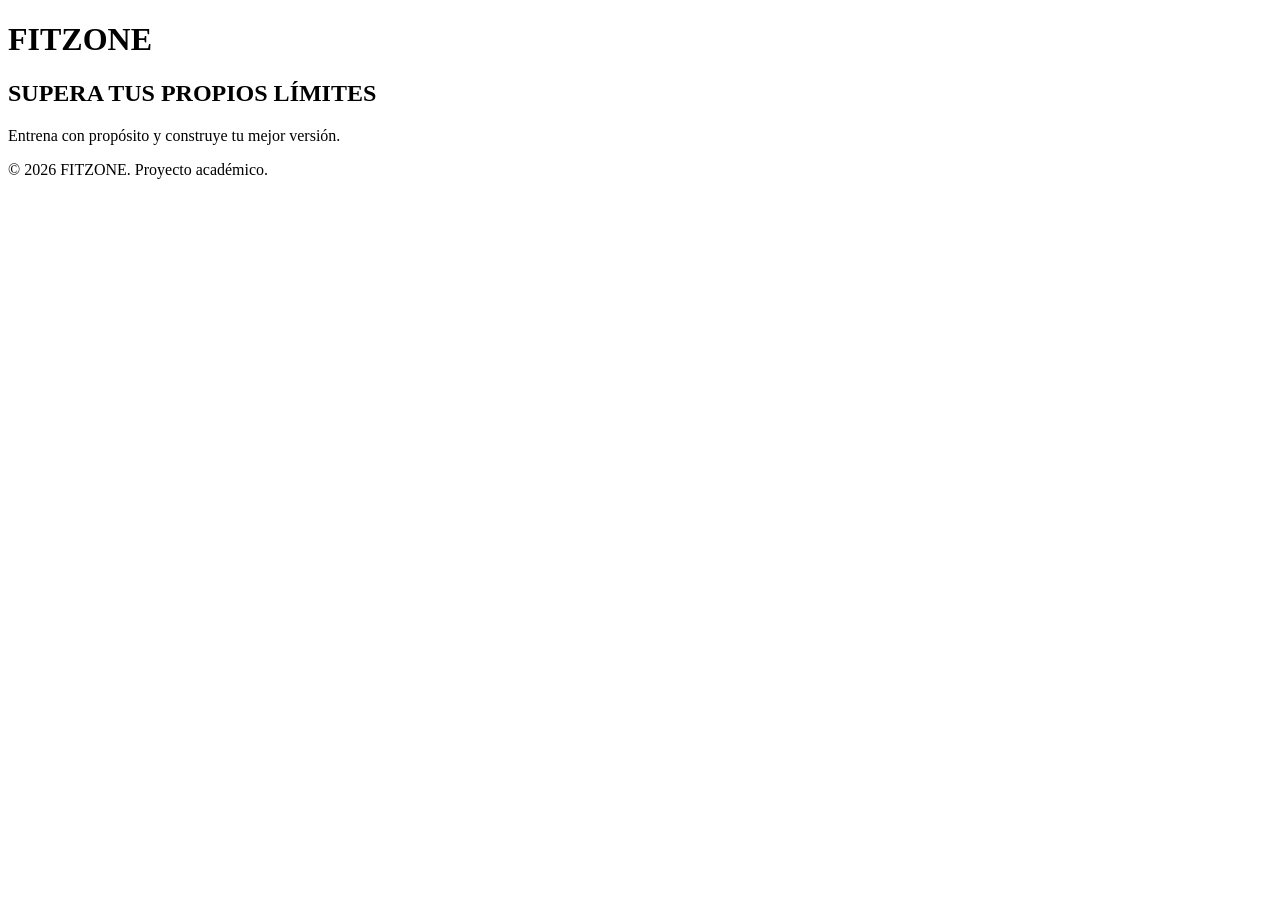
==== index.html @ 28264fc7 "feat: crear estructura inicial de la pagina principal" ====
<!DOCTYPE html>

<html lang="es">
<head>
<meta charset="UTF-8">
<meta name="viewport" content="width=device-width, initial-scale=1.0">
<title>FITZONE | Inicio</title>
</head>
<body>
<header>
<h1>FITZONE</h1>
</header>
<main>
<section>
<h2>SUPERA TUS PROPIOS LÍMITES</h2>
<p>Entrena con propósito y construye tu mejor versión.</p>
</section>
</main>
<footer>
<p>&copy; 2026 FITZONE. Proyecto académico.</p>
</footer>
</body>
</html>
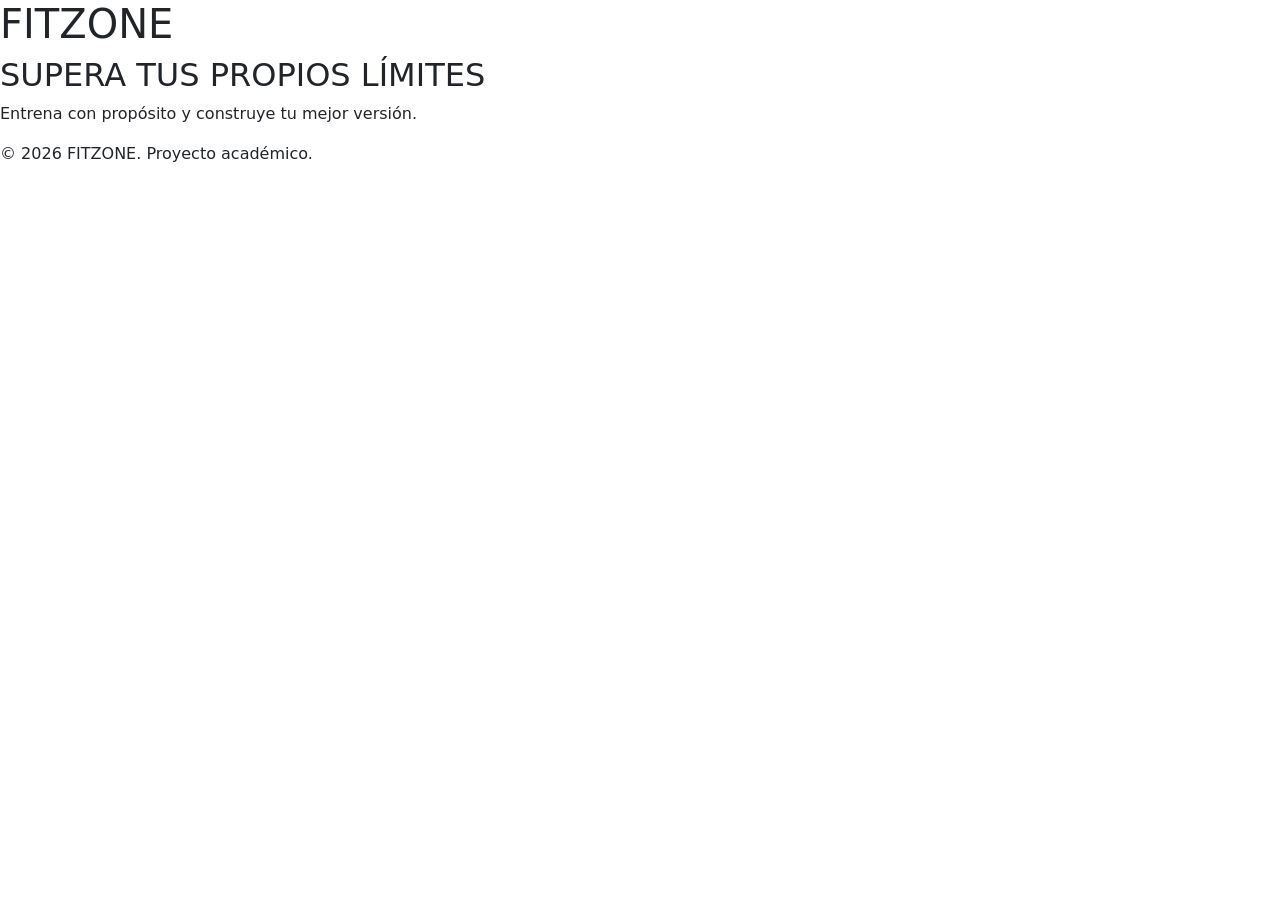
==== commit 94a43f4f: "feat: integrar Bootstrap 5 y estilos personalizados" ====
--- a/index.html
+++ b/index.html
@@ -5,6 +5,8 @@
 <meta charset="UTF-8">
 <meta name="viewport" content="width=device-width, initial-scale=1.0">
 <title>FITZONE | Inicio</title>
+<link href="https://cdn.jsdelivr.net/npm/bootstrap@5.3.3/dist/css/bootstrap.min.css" rel="stylesheet">
+<link rel="stylesheet" href="css/estilos.css">
 </head>
 <body>
 <header>
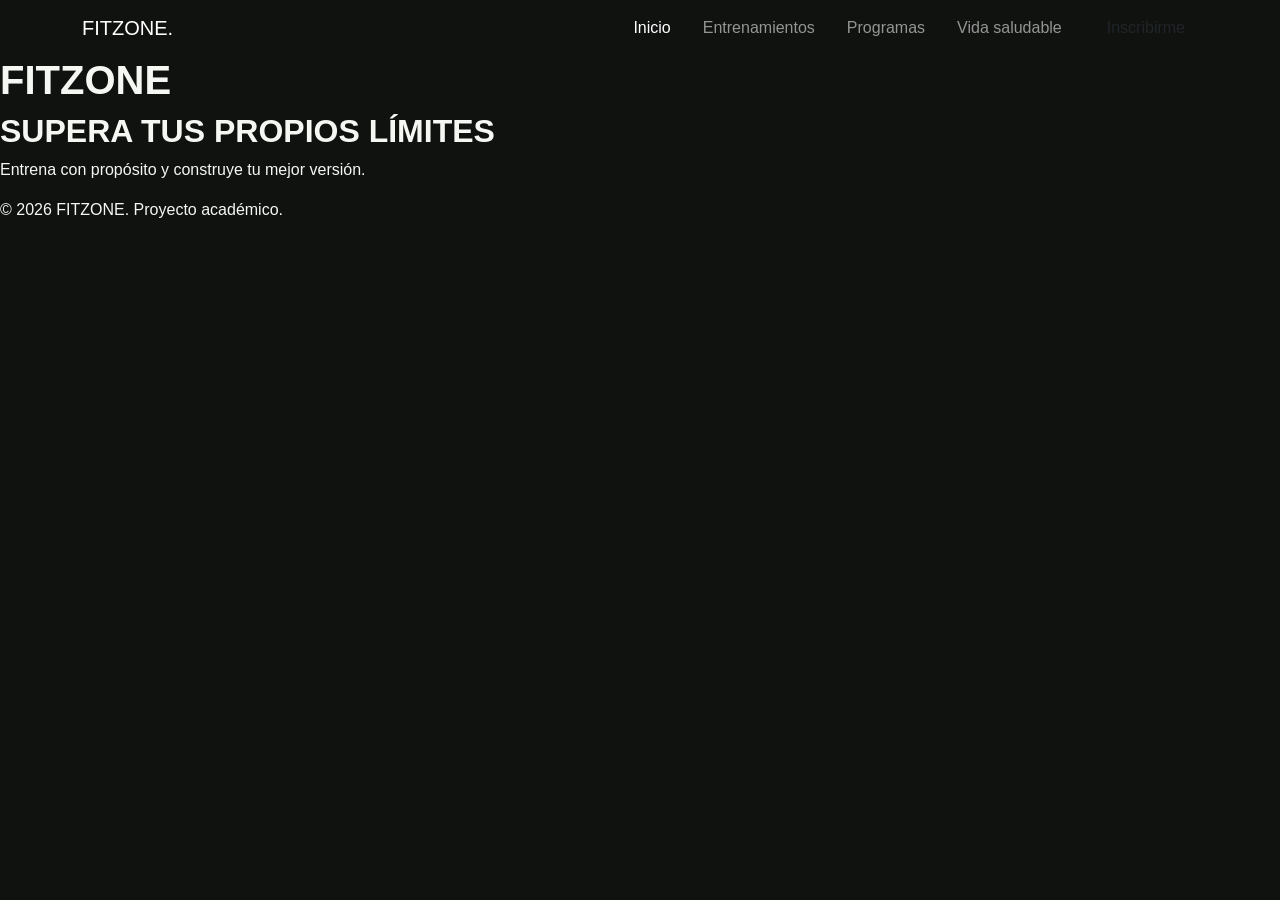
==== commit 95524836: "feat: implementar encabezado y navegacion principal" ====
--- a/index.html
+++ b/index.html
@@ -4,16 +4,34 @@
 <head>
 <meta charset="UTF-8">
 <meta name="viewport" content="width=device-width, initial-scale=1.0">
+<meta name="description" content="FITZONE: descubre entrenamientos y programas para alcanzar tus objetivos físicos.">
 <title>FITZONE | Inicio</title>
 <link href="https://cdn.jsdelivr.net/npm/bootstrap@5.3.3/dist/css/bootstrap.min.css" rel="stylesheet">
 <link rel="stylesheet" href="css/estilos.css">
 </head>
 <body>
 <header>
-<h1>FITZONE</h1>
+<nav class="navbar navbar-expand-lg navbar-dark navbar-fitzone">
+<div class="container">
+<a class="navbar-brand logo-fitzone" href="index.html">FIT<span>ZONE</span><span class="logo-point">.</span></a>
+<button class="navbar-toggler" type="button" data-bs-toggle="collapse" data-bs-target="#menuPrincipal" aria-controls="menuPrincipal" aria-expanded="false" aria-label="Abrir menú">
+<span class="navbar-toggler-icon"></span>
+</button>
+<div class="collapse navbar-collapse" id="menuPrincipal">
+<ul class="navbar-nav ms-auto align-items-lg-center gap-lg-3">
+<li class="nav-item"><a class="nav-link active" aria-current="page" href="index.html">Inicio</a></li>
+<li class="nav-item"><a class="nav-link" href="entrenamientos.html">Entrenamientos</a></li>
+<li class="nav-item"><a class="nav-link" href="programas.html">Programas</a></li>
+<li class="nav-item"><a class="nav-link" href="salud.html">Vida saludable</a></li>
+<li class="nav-item"><a class="btn btn-fitzone ms-lg-2" href="inscripcion.html">Inscribirme</a></li>
+</ul>
+</div>
+</div>
+</nav>
 </header>
 <main>
 <section>
+<h1>FITZONE</h1>
 <h2>SUPERA TUS PROPIOS LÍMITES</h2>
 <p>Entrena con propósito y construye tu mejor versión.</p>
 </section>
@@ -21,5 +39,6 @@
 <footer>
 <p>&copy; 2026 FITZONE. Proyecto académico.</p>
 </footer>
+<script src="https://cdn.jsdelivr.net/npm/bootstrap@5.3.3/dist/js/bootstrap.bundle.min.js"></script>
 </body>
 </html>
--- a/css/estilos.css
+++ b/css/estilos.css
@@ -0,0 +1,31 @@
+:root {
+--color-fondo: #101210;
+--color-superficie: #1C211D;
+--color-principal: #B6F23A;
+--color-texto: #F5F7F2;
+}
+
+* {
+margin: 0;
+padding: 0;
+box-sizing: border-box;
+}
+
+html {
+scroll-behavior: smooth;
+}
+
+body {
+background-color: var(--color-fondo);
+color: var(--color-texto);
+font-family: Arial, sans-serif;
+min-height: 100vh;
+}
+
+h1, h2, h3 {
+font-weight: 800;
+}
+
+a {
+text-decoration: none;
+}
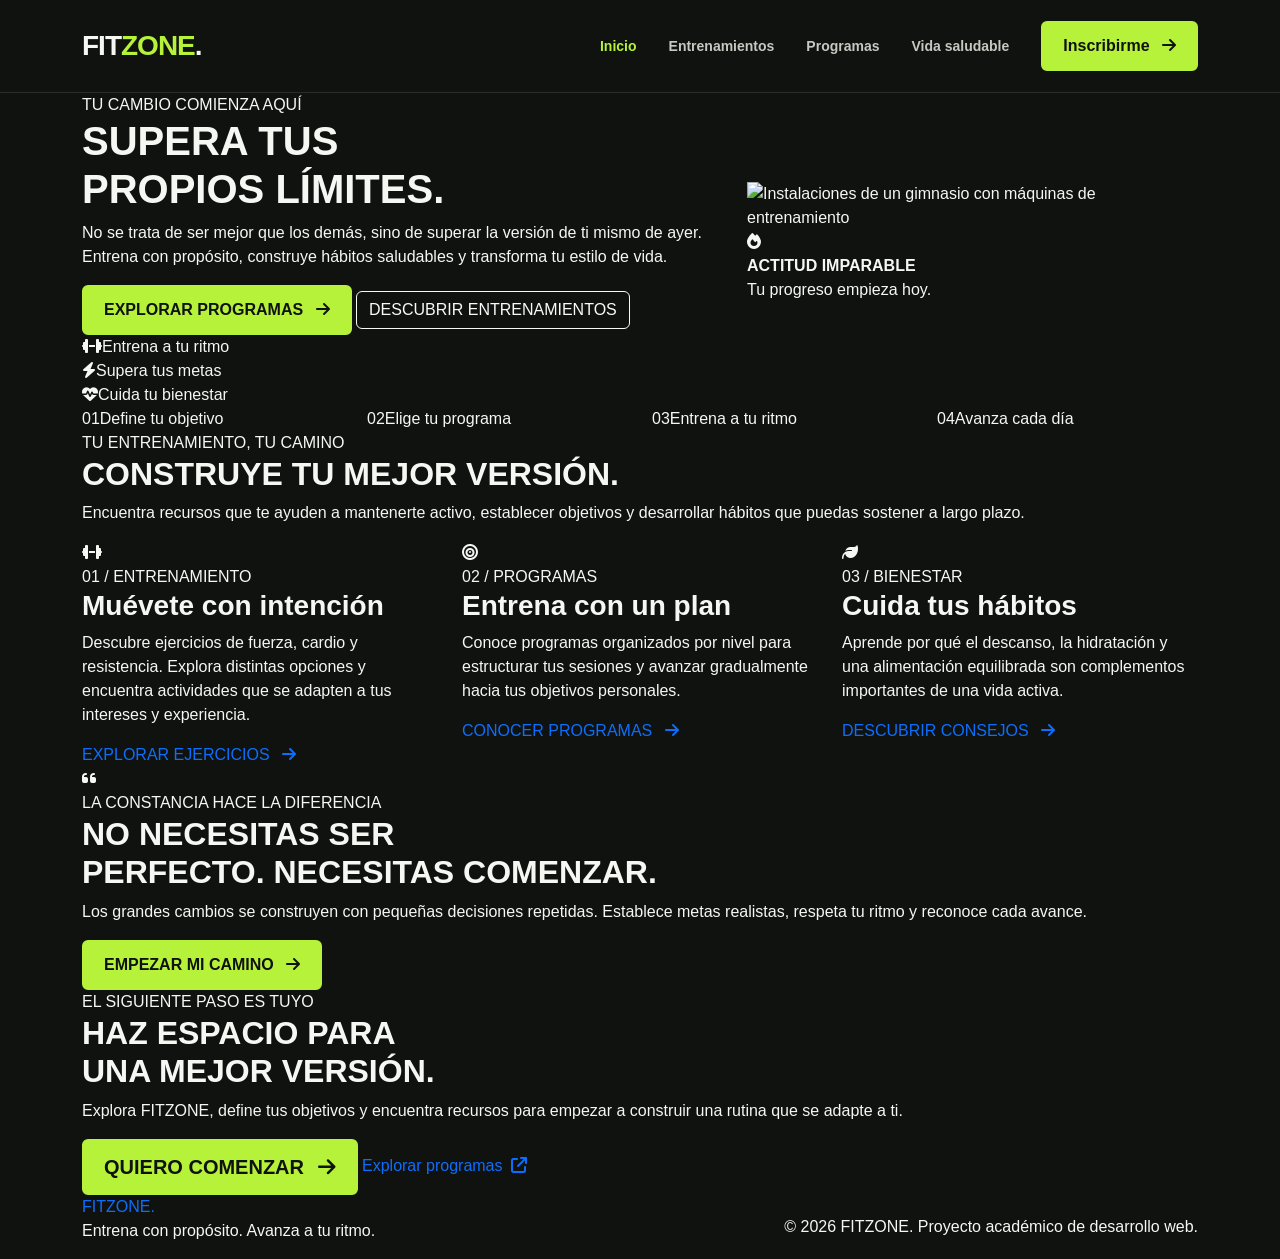
==== commit 1fcb6503: "feat: completar pagina principal de FITZONE" ====
--- a/index.html
+++ b/index.html
@@ -4,9 +4,14 @@
 <head>
 <meta charset="UTF-8">
 <meta name="viewport" content="width=device-width, initial-scale=1.0">
-<meta name="description" content="FITZONE: descubre entrenamientos y programas para alcanzar tus objetivos físicos.">
-<title>FITZONE | Inicio</title>
+<meta name="description" content="FITZONE: descubre entrenamientos, programas de ejercicio y consejos para desarrollar hábitos saludables.">
+<meta name="theme-color" content="#101210">
+<title>FITZONE | Transforma tu entrenamiento</title>
+<link rel="preconnect" href="https://fonts.googleapis.com">
+<link rel="preconnect" href="https://fonts.gstatic.com" crossorigin>
+<link href="https://fonts.googleapis.com/css2?family=Montserrat:wght@400;500;600;700;800;900&display=swap" rel="stylesheet">
 <link href="https://cdn.jsdelivr.net/npm/bootstrap@5.3.3/dist/css/bootstrap.min.css" rel="stylesheet">
+<link rel="stylesheet" href="https://cdnjs.cloudflare.com/ajax/libs/font-awesome/6.7.2/css/all.min.css">
 <link rel="stylesheet" href="css/estilos.css">
 </head>
 <body>
@@ -14,7 +19,7 @@
 <nav class="navbar navbar-expand-lg navbar-dark navbar-fitzone">
 <div class="container">
 <a class="navbar-brand logo-fitzone" href="index.html">FIT<span>ZONE</span><span class="logo-point">.</span></a>
-<button class="navbar-toggler" type="button" data-bs-toggle="collapse" data-bs-target="#menuPrincipal" aria-controls="menuPrincipal" aria-expanded="false" aria-label="Abrir menú">
+<button class="navbar-toggler" type="button" data-bs-toggle="collapse" data-bs-target="#menuPrincipal" aria-controls="menuPrincipal" aria-expanded="false" aria-label="Abrir menú de navegación">
 <span class="navbar-toggler-icon"></span>
 </button>
 <div class="collapse navbar-collapse" id="menuPrincipal">
@@ -23,22 +28,134 @@
 <li class="nav-item"><a class="nav-link" href="entrenamientos.html">Entrenamientos</a></li>
 <li class="nav-item"><a class="nav-link" href="programas.html">Programas</a></li>
 <li class="nav-item"><a class="nav-link" href="salud.html">Vida saludable</a></li>
-<li class="nav-item"><a class="btn btn-fitzone ms-lg-2" href="inscripcion.html">Inscribirme</a></li>
+<li class="nav-item"><a class="btn btn-fitzone ms-lg-2" href="inscripcion.html">Inscribirme <i class="fa-solid fa-arrow-right ms-2" aria-hidden="true"></i></a></li>
 </ul>
 </div>
 </div>
 </nav>
 </header>
 <main>
-<section>
-<h1>FITZONE</h1>
-<h2>SUPERA TUS PROPIOS LÍMITES</h2>
-<p>Entrena con propósito y construye tu mejor versión.</p>
+<section class="hero-section">
+<div class="container">
+<div class="row align-items-center gy-5">
+<div class="col-lg-7 hero-content">
+<span class="hero-label"><span class="hero-label-line"></span> TU CAMBIO COMIENZA AQUÍ</span>
+<h1>SUPERA TUS<br><span>PROPIOS LÍMITES.</span></h1>
+<p class="hero-description">No se trata de ser mejor que los demás, sino de superar la versión de ti mismo de ayer. Entrena con propósito, construye hábitos saludables y transforma tu estilo de vida.</p>
+<div class="hero-buttons">
+<a href="programas.html" class="btn btn-fitzone">EXPLORAR PROGRAMAS <i class="fa-solid fa-arrow-right ms-2" aria-hidden="true"></i></a>
+<a href="entrenamientos.html" class="btn btn-outline-light">DESCUBRIR ENTRENAMIENTOS</a>
+</div>
+<div class="hero-highlights">
+<div class="hero-highlight"><i class="fa-solid fa-dumbbell" aria-hidden="true"></i><span>Entrena a tu ritmo</span></div>
+<div class="hero-highlight"><i class="fa-solid fa-bolt" aria-hidden="true"></i><span>Supera tus metas</span></div>
+<div class="hero-highlight"><i class="fa-solid fa-heart-pulse" aria-hidden="true"></i><span>Cuida tu bienestar</span></div>
+</div>
+</div>
+<div class="col-lg-5">
+<div class="hero-visual">
+<div class="hero-image-frame">
+<img src="https://images.unsplash.com/photo-1534438327276-14e5300c3a48?auto=format&fit=crop&w=1000&q=85" alt="Instalaciones de un gimnasio con máquinas de entrenamiento" class="hero-image" fetchpriority="high">
+</div>
+<div class="hero-floating-card">
+<div class="floating-icon"><i class="fa-solid fa-fire" aria-hidden="true"></i></div>
+<div><strong>ACTITUD IMPARABLE</strong><p>Tu progreso empieza hoy.</p></div>
+</div>
+<div class="hero-decoration" aria-hidden="true"></div>
+</div>
+</div>
+</div>
+</div>
+</section>
+<section class="stats-section">
+<div class="container">
+<div class="row g-4">
+<div class="col-6 col-lg-3"><div class="stat-item"><span class="stat-number">01</span><span class="stat-label">Define tu objetivo</span></div></div>
+<div class="col-6 col-lg-3"><div class="stat-item"><span class="stat-number">02</span><span class="stat-label">Elige tu programa</span></div></div>
+<div class="col-6 col-lg-3"><div class="stat-item"><span class="stat-number">03</span><span class="stat-label">Entrena a tu ritmo</span></div></div>
+<div class="col-6 col-lg-3"><div class="stat-item"><span class="stat-number">04</span><span class="stat-label">Avanza cada día</span></div></div>
+</div>
+</div>
+</section>
+<section class="benefits-section section-padding">
+<div class="container">
+<div class="section-heading">
+<span class="section-label">TU ENTRENAMIENTO, TU CAMINO</span>
+<h2>CONSTRUYE TU <span>MEJOR VERSIÓN.</span></h2>
+<p>Encuentra recursos que te ayuden a mantenerte activo, establecer objetivos y desarrollar hábitos que puedas sostener a largo plazo.</p>
+</div>
+<div class="row g-4">
+<div class="col-md-6 col-lg-4">
+<article class="benefit-card">
+<div class="benefit-icon"><i class="fa-solid fa-dumbbell" aria-hidden="true"></i></div>
+<span class="card-number">01 / ENTRENAMIENTO</span>
+<h3>Muévete con intención</h3>
+<p>Descubre ejercicios de fuerza, cardio y resistencia. Explora distintas opciones y encuentra actividades que se adapten a tus intereses y experiencia.</p>
+<a href="entrenamientos.html" class="card-link">EXPLORAR EJERCICIOS <i class="fa-solid fa-arrow-right ms-2" aria-hidden="true"></i></a>
+</article>
+</div>
+<div class="col-md-6 col-lg-4">
+<article class="benefit-card">
+<div class="benefit-icon"><i class="fa-solid fa-bullseye" aria-hidden="true"></i></div>
+<span class="card-number">02 / PROGRAMAS</span>
+<h3>Entrena con un plan</h3>
+<p>Conoce programas organizados por nivel para estructurar tus sesiones y avanzar gradualmente hacia tus objetivos personales.</p>
+<a href="programas.html" class="card-link">CONOCER PROGRAMAS <i class="fa-solid fa-arrow-right ms-2" aria-hidden="true"></i></a>
+</article>
+</div>
+<div class="col-md-6 col-lg-4">
+<article class="benefit-card">
+<div class="benefit-icon"><i class="fa-solid fa-leaf" aria-hidden="true"></i></div>
+<span class="card-number">03 / BIENESTAR</span>
+<h3>Cuida tus hábitos</h3>
+<p>Aprende por qué el descanso, la hidratación y una alimentación equilibrada son complementos importantes de una vida activa.</p>
+<a href="salud.html" class="card-link">DESCUBRIR CONSEJOS <i class="fa-solid fa-arrow-right ms-2" aria-hidden="true"></i></a>
+</article>
+</div>
+</div>
+</div>
+</section>
+<section class="motivation-section">
+<div class="container">
+<div class="motivation-content">
+<div class="motivation-icon"><i class="fa-solid fa-quote-left" aria-hidden="true"></i></div>
+<span class="section-label">LA CONSTANCIA HACE LA DIFERENCIA</span>
+<h2>NO NECESITAS SER<br>PERFECTO. NECESITAS <span>COMENZAR.</span></h2>
+<p>Los grandes cambios se construyen con pequeñas decisiones repetidas. Establece metas realistas, respeta tu ritmo y reconoce cada avance.</p>
+<a href="inscripcion.html" class="btn btn-fitzone">EMPEZAR MI CAMINO <i class="fa-solid fa-arrow-right ms-2" aria-hidden="true"></i></a>
+</div>
+</div>
+</section>
+<section class="cta-section">
+<div class="container">
+<div class="cta-content">
+<div>
+<span class="section-label">EL SIGUIENTE PASO ES TUYO</span>
+<h2>HAZ ESPACIO PARA<br><span>UNA MEJOR VERSIÓN.</span></h2>
+<p>Explora FITZONE, define tus objetivos y encuentra recursos para empezar a construir una rutina que se adapte a ti.</p>
+</div>
+<div class="cta-actions">
+<a href="inscripcion.html" class="btn btn-fitzone btn-lg">QUIERO COMENZAR <i class="fa-solid fa-arrow-right ms-2" aria-hidden="true"></i></a>
+<a href="programas.html" class="cta-secondary">Explorar programas <i class="fa-solid fa-arrow-up-right-from-square ms-1" aria-hidden="true"></i></a>
+</div>
+</div>
+</div>
 </section>
 </main>
-<footer>
-<p>&copy; 2026 FITZONE. Proyecto académico.</p>
+<footer class="footer-fitzone">
+<div class="container">
+<div class="row align-items-center gy-3">
+<div class="col-md-6">
+<a class="footer-logo" href="index.html">FIT<span>ZONE</span><span class="logo-point">.</span></a>
+<p class="footer-description">Entrena con propósito. Avanza a tu ritmo.</p>
+</div>
+<div class="col-md-6 text-md-end">
+<p class="footer-copy mb-0">&copy; <span id="currentYear">2026</span> FITZONE. Proyecto académico de desarrollo web.</p>
+</div>
+</div>
+</div>
 </footer>
 <script src="https://cdn.jsdelivr.net/npm/bootstrap@5.3.3/dist/js/bootstrap.bundle.min.js"></script>
+<script src="js/main.js"></script>
 </body>
 </html>
--- a/css/estilos.css
+++ b/css/estilos.css
@@ -28,4 +28,60 @@
 
 a {
 text-decoration: none;
+}
+.navbar-fitzone {
+background-color: var(--color-fondo);
+padding: 20px 0;
+border-bottom: 1px solid #292D29;
+}
+
+.logo-fitzone {
+color: var(--color-texto);
+font-size: 28px;
+font-weight: 900;
+letter-spacing: -1px;
+}
+
+.logo-fitzone span {
+color: var(--color-principal);
+}
+
+.logo-fitzone .logo-point {
+color: var(--color-texto);
+}
+
+.navbar-fitzone .nav-link {
+color: #C5C9C2;
+font-size: 14px;
+font-weight: 600;
+transition: color 0.3s ease;
+}
+
+.navbar-fitzone .nav-link:hover,
+.navbar-fitzone .nav-link.active {
+color: var(--color-principal);
+}
+
+.btn-fitzone {
+background-color: var(--color-principal);
+color: #101210;
+border: 2px solid var(--color-principal);
+border-radius: 6px;
+padding: 11px 20px;
+font-weight: 800;
+transition: all 0.3s ease;
+}
+
+.btn-fitzone:hover {
+background-color: transparent;
+color: var(--color-principal);
+border-color: var(--color-principal);
+}
+
+.navbar-toggler {
+border-color: var(--color-principal);
+}
+
+.navbar-toggler:focus {
+box-shadow: 0 0 0 0.2rem rgba(182, 242, 58, 0.25);
 }
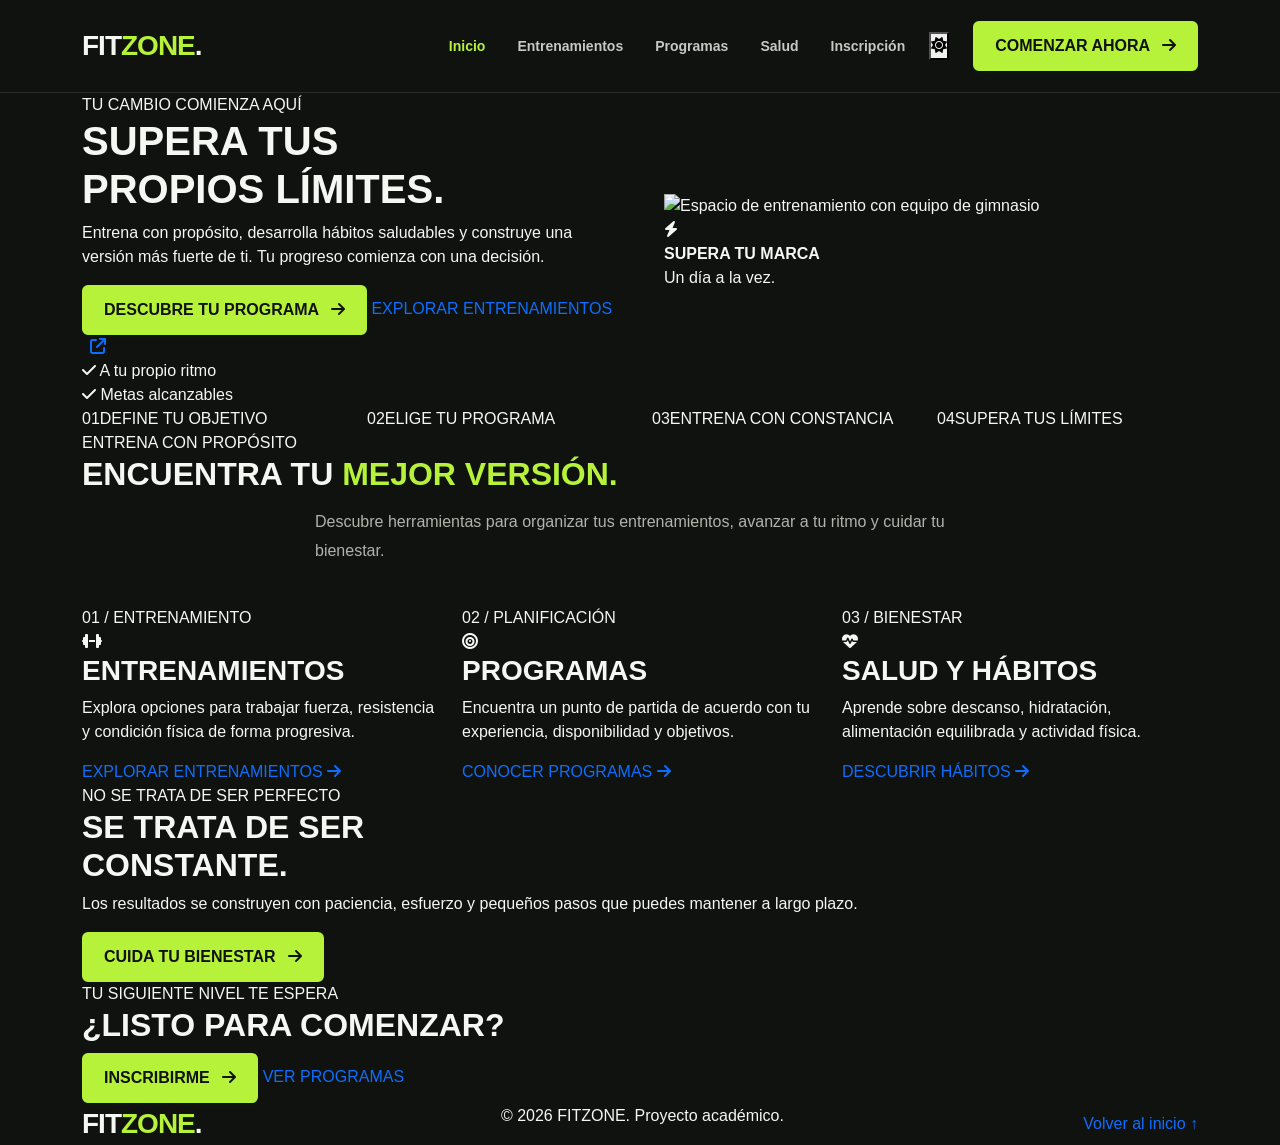
==== commit 532ed373: "feat: integrar selector de tema en pagina principal" ====
--- a/index.html
+++ b/index.html
@@ -4,31 +4,35 @@
 <head>
 <meta charset="UTF-8">
 <meta name="viewport" content="width=device-width, initial-scale=1.0">
-<meta name="description" content="FITZONE: descubre entrenamientos, programas de ejercicio y consejos para desarrollar hábitos saludables.">
+<meta name="description" content="FITZONE: descubre entrenamientos, programas y hábitos saludables para alcanzar tus objetivos físicos.">
 <meta name="theme-color" content="#101210">
-<title>FITZONE | Transforma tu entrenamiento</title>
-<link rel="preconnect" href="https://fonts.googleapis.com">
-<link rel="preconnect" href="https://fonts.gstatic.com" crossorigin>
+<title>FITZONE | Supera tus límites</title>
 <link href="https://fonts.googleapis.com/css2?family=Montserrat:wght@400;500;600;700;800;900&display=swap" rel="stylesheet">
 <link href="https://cdn.jsdelivr.net/npm/bootstrap@5.3.3/dist/css/bootstrap.min.css" rel="stylesheet">
-<link rel="stylesheet" href="https://cdnjs.cloudflare.com/ajax/libs/font-awesome/6.7.2/css/all.min.css">
+<link rel="stylesheet" href="https://cdnjs.cloudflare.com/ajax/libs/font-awesome/6.5.2/css/all.min.css">
 <link rel="stylesheet" href="css/estilos.css">
 </head>
 <body>
 <header>
-<nav class="navbar navbar-expand-lg navbar-dark navbar-fitzone">
+<nav class="navbar navbar-expand-lg navbar-fitzone">
 <div class="container">
 <a class="navbar-brand logo-fitzone" href="index.html">FIT<span>ZONE</span><span class="logo-point">.</span></a>
-<button class="navbar-toggler" type="button" data-bs-toggle="collapse" data-bs-target="#menuPrincipal" aria-controls="menuPrincipal" aria-expanded="false" aria-label="Abrir menú de navegación">
+<button class="navbar-toggler" type="button" data-bs-toggle="collapse" data-bs-target="#menuPrincipal" aria-controls="menuPrincipal" aria-expanded="false" aria-label="Abrir menú">
 <span class="navbar-toggler-icon"></span>
 </button>
 <div class="collapse navbar-collapse" id="menuPrincipal">
 <ul class="navbar-nav ms-auto align-items-lg-center gap-lg-3">
-<li class="nav-item"><a class="nav-link active" aria-current="page" href="index.html">Inicio</a></li>
+<li class="nav-item"><a class="nav-link active" href="index.html">Inicio</a></li>
 <li class="nav-item"><a class="nav-link" href="entrenamientos.html">Entrenamientos</a></li>
 <li class="nav-item"><a class="nav-link" href="programas.html">Programas</a></li>
-<li class="nav-item"><a class="nav-link" href="salud.html">Vida saludable</a></li>
-<li class="nav-item"><a class="btn btn-fitzone ms-lg-2" href="inscripcion.html">Inscribirme <i class="fa-solid fa-arrow-right ms-2" aria-hidden="true"></i></a></li>
+<li class="nav-item"><a class="nav-link" href="salud.html">Salud</a></li>
+<li class="nav-item"><a class="nav-link" href="inscripcion.html">Inscripción</a></li>
+<li class="nav-item">
+<button class="theme-toggle" type="button" aria-label="Activar tema claro" title="Activar tema claro">
+<i class="fa-solid fa-sun"></i>
+</button>
+</li>
+<li class="nav-item"><a class="btn btn-fitzone ms-lg-2" href="inscripcion.html">COMENZAR AHORA <i class="fa-solid fa-arrow-right ms-2"></i></a></li>
 </ul>
 </div>
 </div>
@@ -37,31 +41,30 @@
 <main>
 <section class="hero-section">
 <div class="container">
-<div class="row align-items-center gy-5">
-<div class="col-lg-7 hero-content">
+<div class="row align-items-center g-5">
+<div class="col-lg-6">
 <span class="hero-label"><span class="hero-label-line"></span> TU CAMBIO COMIENZA AQUÍ</span>
-<h1>SUPERA TUS<br><span>PROPIOS LÍMITES.</span></h1>
-<p class="hero-description">No se trata de ser mejor que los demás, sino de superar la versión de ti mismo de ayer. Entrena con propósito, construye hábitos saludables y transforma tu estilo de vida.</p>
+<h1>SUPERA TUS<br>PROPIOS <span>LÍMITES.</span></h1>
+<p class="hero-description">Entrena con propósito, desarrolla hábitos saludables y construye una versión más fuerte de ti. Tu progreso comienza con una decisión.</p>
 <div class="hero-buttons">
-<a href="programas.html" class="btn btn-fitzone">EXPLORAR PROGRAMAS <i class="fa-solid fa-arrow-right ms-2" aria-hidden="true"></i></a>
-<a href="entrenamientos.html" class="btn btn-outline-light">DESCUBRIR ENTRENAMIENTOS</a>
+<a href="programas.html" class="btn btn-fitzone">DESCUBRE TU PROGRAMA <i class="fa-solid fa-arrow-right ms-2"></i></a>
+<a href="entrenamientos.html" class="hero-secondary-link">EXPLORAR ENTRENAMIENTOS <i class="fa-solid fa-arrow-up-right-from-square ms-2"></i></a>
 </div>
 <div class="hero-highlights">
-<div class="hero-highlight"><i class="fa-solid fa-dumbbell" aria-hidden="true"></i><span>Entrena a tu ritmo</span></div>
-<div class="hero-highlight"><i class="fa-solid fa-bolt" aria-hidden="true"></i><span>Supera tus metas</span></div>
-<div class="hero-highlight"><i class="fa-solid fa-heart-pulse" aria-hidden="true"></i><span>Cuida tu bienestar</span></div>
+<div class="hero-highlight"><i class="fa-solid fa-check"></i> A tu propio ritmo</div>
+<div class="hero-highlight"><i class="fa-solid fa-check"></i> Metas alcanzables</div>
 </div>
 </div>
-<div class="col-lg-5">
+<div class="col-lg-6">
 <div class="hero-visual">
 <div class="hero-image-frame">
-<img src="https://images.unsplash.com/photo-1534438327276-14e5300c3a48?auto=format&fit=crop&w=1000&q=85" alt="Instalaciones de un gimnasio con máquinas de entrenamiento" class="hero-image" fetchpriority="high">
+<img class="hero-image" src="https://images.unsplash.com/photo-1534438327276-14e5300c3a48?auto=format&fit=crop&w=1100&q=85" alt="Espacio de entrenamiento con equipo de gimnasio">
 </div>
 <div class="hero-floating-card">
-<div class="floating-icon"><i class="fa-solid fa-fire" aria-hidden="true"></i></div>
-<div><strong>ACTITUD IMPARABLE</strong><p>Tu progreso empieza hoy.</p></div>
+<div class="floating-icon"><i class="fa-solid fa-bolt"></i></div>
+<div><strong>SUPERA TU MARCA</strong><p>Un día a la vez.</p></div>
 </div>
-<div class="hero-decoration" aria-hidden="true"></div>
+<div class="hero-decoration"></div>
 </div>
 </div>
 </div>
@@ -70,46 +73,46 @@
 <section class="stats-section">
 <div class="container">
 <div class="row g-4">
-<div class="col-6 col-lg-3"><div class="stat-item"><span class="stat-number">01</span><span class="stat-label">Define tu objetivo</span></div></div>
-<div class="col-6 col-lg-3"><div class="stat-item"><span class="stat-number">02</span><span class="stat-label">Elige tu programa</span></div></div>
-<div class="col-6 col-lg-3"><div class="stat-item"><span class="stat-number">03</span><span class="stat-label">Entrena a tu ritmo</span></div></div>
-<div class="col-6 col-lg-3"><div class="stat-item"><span class="stat-number">04</span><span class="stat-label">Avanza cada día</span></div></div>
+<div class="col-6 col-lg-3"><div class="stat-item"><span class="stat-number">01</span><span class="stat-label">DEFINE TU OBJETIVO</span></div></div>
+<div class="col-6 col-lg-3"><div class="stat-item"><span class="stat-number">02</span><span class="stat-label">ELIGE TU PROGRAMA</span></div></div>
+<div class="col-6 col-lg-3"><div class="stat-item"><span class="stat-number">03</span><span class="stat-label">ENTRENA CON CONSTANCIA</span></div></div>
+<div class="col-6 col-lg-3"><div class="stat-item"><span class="stat-number">04</span><span class="stat-label">SUPERA TUS LÍMITES</span></div></div>
 </div>
 </div>
 </section>
-<section class="benefits-section section-padding">
+<section class="section-padding">
 <div class="container">
 <div class="section-heading">
-<span class="section-label">TU ENTRENAMIENTO, TU CAMINO</span>
-<h2>CONSTRUYE TU <span>MEJOR VERSIÓN.</span></h2>
-<p>Encuentra recursos que te ayuden a mantenerte activo, establecer objetivos y desarrollar hábitos que puedas sostener a largo plazo.</p>
+<span class="hero-label">ENTRENA CON PROPÓSITO</span>
+<h2>ENCUENTRA TU <span>MEJOR VERSIÓN.</span></h2>
+<p>Descubre herramientas para organizar tus entrenamientos, avanzar a tu ritmo y cuidar tu bienestar.</p>
 </div>
 <div class="row g-4">
 <div class="col-md-6 col-lg-4">
 <article class="benefit-card">
-<div class="benefit-icon"><i class="fa-solid fa-dumbbell" aria-hidden="true"></i></div>
 <span class="card-number">01 / ENTRENAMIENTO</span>
-<h3>Muévete con intención</h3>
-<p>Descubre ejercicios de fuerza, cardio y resistencia. Explora distintas opciones y encuentra actividades que se adapten a tus intereses y experiencia.</p>
-<a href="entrenamientos.html" class="card-link">EXPLORAR EJERCICIOS <i class="fa-solid fa-arrow-right ms-2" aria-hidden="true"></i></a>
+<div class="benefit-icon"><i class="fa-solid fa-dumbbell"></i></div>
+<h3>ENTRENAMIENTOS</h3>
+<p>Explora opciones para trabajar fuerza, resistencia y condición física de forma progresiva.</p>
+<a href="entrenamientos.html" class="card-link">EXPLORAR ENTRENAMIENTOS <i class="fa-solid fa-arrow-right"></i></a>
 </article>
 </div>
 <div class="col-md-6 col-lg-4">
 <article class="benefit-card">
-<div class="benefit-icon"><i class="fa-solid fa-bullseye" aria-hidden="true"></i></div>
-<span class="card-number">02 / PROGRAMAS</span>
-<h3>Entrena con un plan</h3>
-<p>Conoce programas organizados por nivel para estructurar tus sesiones y avanzar gradualmente hacia tus objetivos personales.</p>
-<a href="programas.html" class="card-link">CONOCER PROGRAMAS <i class="fa-solid fa-arrow-right ms-2" aria-hidden="true"></i></a>
+<span class="card-number">02 / PLANIFICACIÓN</span>
+<div class="benefit-icon"><i class="fa-solid fa-bullseye"></i></div>
+<h3>PROGRAMAS</h3>
+<p>Encuentra un punto de partida de acuerdo con tu experiencia, disponibilidad y objetivos.</p>
+<a href="programas.html" class="card-link">CONOCER PROGRAMAS <i class="fa-solid fa-arrow-right"></i></a>
 </article>
 </div>
 <div class="col-md-6 col-lg-4">
 <article class="benefit-card">
-<div class="benefit-icon"><i class="fa-solid fa-leaf" aria-hidden="true"></i></div>
 <span class="card-number">03 / BIENESTAR</span>
-<h3>Cuida tus hábitos</h3>
-<p>Aprende por qué el descanso, la hidratación y una alimentación equilibrada son complementos importantes de una vida activa.</p>
-<a href="salud.html" class="card-link">DESCUBRIR CONSEJOS <i class="fa-solid fa-arrow-right ms-2" aria-hidden="true"></i></a>
+<div class="benefit-icon"><i class="fa-solid fa-heart-pulse"></i></div>
+<h3>SALUD Y HÁBITOS</h3>
+<p>Aprende sobre descanso, hidratación, alimentación equilibrada y actividad física.</p>
+<a href="salud.html" class="card-link">DESCUBRIR HÁBITOS <i class="fa-solid fa-arrow-right"></i></a>
 </article>
 </div>
 </div>
@@ -118,25 +121,20 @@
 <section class="motivation-section">
 <div class="container">
 <div class="motivation-content">
-<div class="motivation-icon"><i class="fa-solid fa-quote-left" aria-hidden="true"></i></div>
-<span class="section-label">LA CONSTANCIA HACE LA DIFERENCIA</span>
-<h2>NO NECESITAS SER<br>PERFECTO. NECESITAS <span>COMENZAR.</span></h2>
-<p>Los grandes cambios se construyen con pequeñas decisiones repetidas. Establece metas realistas, respeta tu ritmo y reconoce cada avance.</p>
-<a href="inscripcion.html" class="btn btn-fitzone">EMPEZAR MI CAMINO <i class="fa-solid fa-arrow-right ms-2" aria-hidden="true"></i></a>
+<span class="hero-label">NO SE TRATA DE SER PERFECTO</span>
+<h2>SE TRATA DE SER<br><span>CONSTANTE.</span></h2>
+<p>Los resultados se construyen con paciencia, esfuerzo y pequeños pasos que puedes mantener a largo plazo.</p>
+<a href="salud.html" class="btn btn-fitzone">CUIDA TU BIENESTAR <i class="fa-solid fa-arrow-right ms-2"></i></a>
 </div>
 </div>
 </section>
 <section class="cta-section">
 <div class="container">
 <div class="cta-content">
-<div>
-<span class="section-label">EL SIGUIENTE PASO ES TUYO</span>
-<h2>HAZ ESPACIO PARA<br><span>UNA MEJOR VERSIÓN.</span></h2>
-<p>Explora FITZONE, define tus objetivos y encuentra recursos para empezar a construir una rutina que se adapte a ti.</p>
-</div>
+<div><span class="hero-label">TU SIGUIENTE NIVEL TE ESPERA</span><h2>¿LISTO PARA <span>COMENZAR?</span></h2></div>
 <div class="cta-actions">
-<a href="inscripcion.html" class="btn btn-fitzone btn-lg">QUIERO COMENZAR <i class="fa-solid fa-arrow-right ms-2" aria-hidden="true"></i></a>
-<a href="programas.html" class="cta-secondary">Explorar programas <i class="fa-solid fa-arrow-up-right-from-square ms-1" aria-hidden="true"></i></a>
+<a href="inscripcion.html" class="btn btn-fitzone">INSCRIBIRME <i class="fa-solid fa-arrow-right ms-2"></i></a>
+<a href="programas.html" class="cta-secondary">VER PROGRAMAS</a>
 </div>
 </div>
 </div>
@@ -144,14 +142,10 @@
 </main>
 <footer class="footer-fitzone">
 <div class="container">
-<div class="row align-items-center gy-3">
-<div class="col-md-6">
-<a class="footer-logo" href="index.html">FIT<span>ZONE</span><span class="logo-point">.</span></a>
-<p class="footer-description">Entrena con propósito. Avanza a tu ritmo.</p>
-</div>
-<div class="col-md-6 text-md-end">
-<p class="footer-copy mb-0">&copy; <span id="currentYear">2026</span> FITZONE. Proyecto académico de desarrollo web.</p>
-</div>
+<div class="d-flex flex-column flex-md-row justify-content-between align-items-center gap-3">
+<a class="logo-fitzone" href="index.html">FIT<span>ZONE</span><span class="logo-point">.</span></a>
+<p>© <span data-current-year>2026</span> FITZONE. Proyecto académico.</p>
+<a href="index.html">Volver al inicio ↑</a>
 </div>
 </div>
 </footer>
--- a/css/estilos.css
+++ b/css/estilos.css
@@ -84,4 +84,401 @@
 
 .navbar-toggler:focus {
 box-shadow: 0 0 0 0.2rem rgba(182, 242, 58, 0.25);
+}
+.program-card {
+height: 100%;
+padding: 35px 28px;
+background: var(--color-superficie);
+border: 1px solid #303630;
+border-radius: 12px;
+display: flex;
+flex-direction: column;
+transition: transform 0.3s ease, border-color 0.3s ease;
+}
+
+.program-card:hover {
+transform: translateY(-8px);
+border-color: var(--color-principal);
+}
+
+.program-card-featured {
+border-color: var(--color-principal);
+position: relative;
+}
+
+.program-card-featured::before {
+content: "RECOMENDADO";
+position: absolute;
+top: -13px;
+right: 20px;
+background: var(--color-principal);
+color: #101210;
+padding: 6px 12px;
+font-size: 10px;
+font-weight: 800;
+letter-spacing: 1px;
+border-radius: 4px;
+}
+
+.program-icon {
+width: 58px;
+height: 58px;
+display: flex;
+align-items: center;
+justify-content: center;
+background: rgba(182, 242, 58, 0.10);
+border: 1px solid rgba(182, 242, 58, 0.25);
+border-radius: 10px;
+color: var(--color-principal);
+font-size: 24px;
+margin-bottom: 28px;
+}
+
+.program-level {
+color: var(--color-principal);
+font-size: 11px;
+font-weight: 800;
+letter-spacing: 1.3px;
+margin-bottom: 12px;
+}
+
+.program-card h3 {
+font-size: 23px;
+font-weight: 900;
+margin-bottom: 15px;
+}
+
+.program-card > p {
+color: #AEB5AC;
+font-size: 14px;
+line-height: 1.8;
+margin-bottom: 25px;
+}
+
+.program-card ul {
+list-style: none;
+padding: 0;
+margin: 0 0 30px;
+}
+
+.program-card li {
+color: #D1D6CE;
+font-size: 13px;
+padding: 10px 0;
+border-bottom: 1px solid #303630;
+}
+
+.program-card li i {
+color: var(--color-principal);
+margin-right: 9px;
+}
+
+.program-link {
+margin-top: auto;
+padding-top: 15px;
+color: var(--color-principal);
+font-size: 12px;
+font-weight: 800;
+letter-spacing: 0.5px;
+display: flex;
+justify-content: space-between;
+align-items: center;
+}
+
+.program-link i {
+transition: transform 0.3s ease;
+}
+
+.program-link:hover {
+color: var(--color-texto);
+}
+
+.program-link:hover i {
+transform: translateX(5px);
+}
+
+/* PASOS DEL PROGRAMA */
+
+.program-steps {
+background: #171B17;
+border-top: 1px solid #292D29;
+border-bottom: 1px solid #292D29;
+}
+
+.program-step {
+height: 100%;
+padding: 25px 20px;
+border-left: 2px solid #3A4138;
+transition: border-color 0.3s ease;
+}
+
+.program-step:hover {
+border-color: var(--color-principal);
+}
+
+.program-step > span {
+display: block;
+color: var(--color-principal);
+font-size: 32px;
+font-weight: 900;
+margin-bottom: 18px;
+}
+
+.program-step h3 {
+font-size: 17px;
+font-weight: 800;
+margin-bottom: 12px;
+}
+
+.program-step p {
+color: #AEB5AC;
+font-size: 13px;
+line-height: 1.7;
+margin-bottom: 0;
+}
+
+/* ENCABEZADOS DE SECCIÓN */
+
+.section-heading > p {
+max-width: 650px;
+margin: 15px auto 40px;
+color: #AEB5AC;
+line-height: 1.8;
+}
+
+.section-heading h2 span {
+color: var(--color-principal);
+}
+
+/* AJUSTES PARA CELULARES */
+
+@media (max-width: 767px) {
+.program-card {
+padding: 28px 22px;
+}
+
+.program-card h3 {
+font-size: 21px;
+}
+
+.program-step {
+padding: 18px 12px;
+}
+
+.program-step > span {
+font-size: 27px;
+}
+
+.program-step h3 {
+font-size: 15px;
+}
+
+.program-step p {
+font-size: 12px;
+}
+}
+.registration-heading {
+font-size: clamp(30px, 4vw, 44px);
+font-weight: 900;
+line-height: 1.2;
+margin: 22px 0;
+}
+
+.registration-heading span {
+color: var(--color-principal);
+}
+
+.registration-description {
+color: #AEB5AC;
+font-size: 14px;
+line-height: 1.9;
+margin-bottom: 30px;
+}
+
+.registration-benefit {
+display: flex;
+gap: 16px;
+margin: 25px 0;
+}
+
+.registration-benefit > div:first-child {
+width: 46px;
+height: 46px;
+flex-shrink: 0;
+display: flex;
+align-items: center;
+justify-content: center;
+color: var(--color-principal);
+background: rgba(182, 242, 58, 0.10);
+border-radius: 9px;
+font-size: 19px;
+}
+
+.registration-benefit h3 {
+font-size: 15px;
+font-weight: 800;
+margin-bottom: 7px;
+}
+
+.registration-benefit p {
+color: #AEB5AC;
+font-size: 13px;
+line-height: 1.7;
+margin-bottom: 0;
+}
+
+.registration-note {
+margin-top: 30px;
+padding: 16px;
+border: 1px solid #303630;
+border-radius: 8px;
+color: #AEB5AC;
+font-size: 12px;
+line-height: 1.7;
+}
+
+.registration-note i {
+color: var(--color-principal);
+margin-right: 8px;
+}
+
+.registration-form {
+padding: 35px;
+background: var(--color-superficie);
+border: 1px solid #303630;
+border-radius: 12px;
+}
+
+.form-header {
+margin-bottom: 28px;
+}
+
+.form-header > span {
+color: var(--color-principal);
+font-size: 11px;
+font-weight: 800;
+letter-spacing: 1.5px;
+}
+
+.form-header h2 {
+font-size: 28px;
+font-weight: 900;
+margin: 12px 0 8px;
+}
+
+.form-header p {
+color: #AEB5AC;
+font-size: 13px;
+margin-bottom: 0;
+}
+
+.registration-form .form-label {
+color: #E4E8E0;
+font-size: 12px;
+font-weight: 700;
+margin-bottom: 9px;
+}
+
+.registration-form .form-control,
+.registration-form .form-select {
+min-height: 47px;
+background-color: #121512;
+color: var(--color-texto);
+border: 1px solid #3A4138;
+border-radius: 6px;
+font-size: 13px;
+}
+
+.registration-form textarea.form-control {
+min-height: 100px;
+resize: vertical;
+}
+
+.registration-form .form-control::placeholder {
+color: #7E877B;
+}
+
+.registration-form .form-control:focus,
+.registration-form .form-select:focus {
+border-color: var(--color-principal);
+box-shadow: 0 0 0 0.2rem rgba(182, 242, 58, 0.12);
+}
+
+.registration-form .form-select option {
+background: #121512;
+color: #F5F7F2;
+}
+
+.registration-form .form-check {
+padding: 15px 15px 15px 35px;
+border: 1px solid #303630;
+border-radius: 7px;
+}
+
+.registration-form .form-check-input {
+background-color: #121512;
+border-color: #596153;
+}
+
+.registration-form .form-check-input:checked {
+background-color: var(--color-principal);
+border-color: var(--color-principal);
+}
+
+.registration-form .form-check-input:focus {
+box-shadow: 0 0 0 0.2rem rgba(182, 242, 58, 0.15);
+}
+
+.registration-form .form-check-label {
+color: #C5CCC1;
+font-size: 12px;
+line-height: 1.8;
+}
+
+.registration-form .invalid-feedback {
+font-size: 11px;
+}
+
+.character-counter {
+text-align: right;
+color: #AEB5AC;
+font-size: 11px;
+margin-top: 7px;
+}
+
+.registration-submit {
+width: 100%;
+min-height: 50px;
+font-size: 12px;
+}
+
+.form-privacy {
+color: #AEB5AC;
+text-align: center;
+font-size: 11px;
+line-height: 1.7;
+margin: 15px 0 0;
+}
+
+.form-privacy i {
+color: var(--color-principal);
+margin-right: 5px;
+}
+
+.registration-form .was-validated .form-check-input:invalid {
+border-color: #dc3545;
+}
+
+@media (max-width: 767px) {
+.registration-form {
+padding: 23px 18px;
+}
+
+.form-header h2 {
+font-size: 24px;
+}
+
+.registration-heading {
+font-size: 32px;
+}
 }
